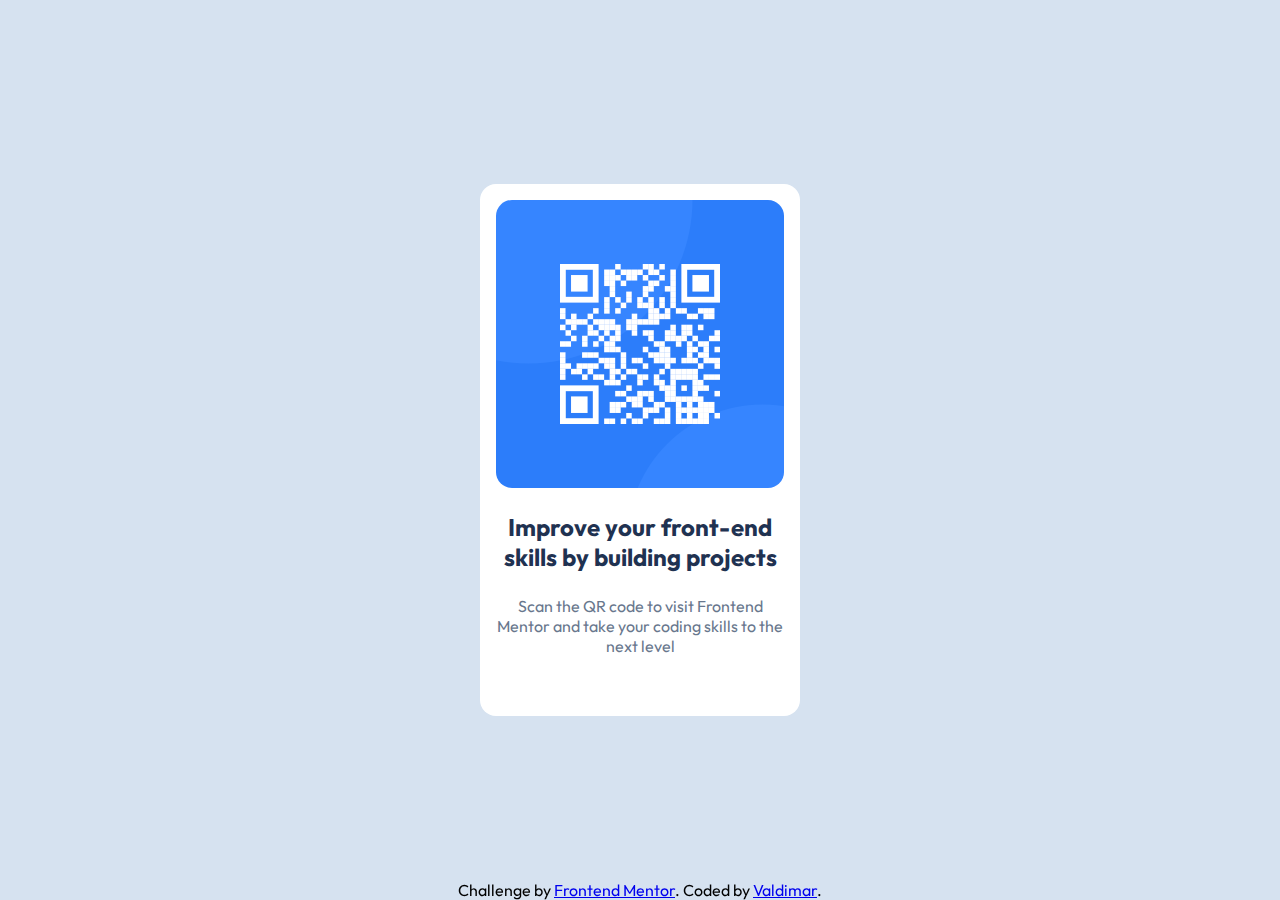
==== qr-code-component/index.html @ 2c01ecbe "feat: finished qr-code-component challenge" ====
<!DOCTYPE html>
<html lang="en">
	<head>
		<meta charset="UTF-8" />
		<meta name="viewport" content="width=device-width, initial-scale=1.0" />
		<!-- displays site properly based on user's device -->

		<link
			rel="icon"
			type="image/png"
			sizes="32x32"
			href="./images/favicon-32x32.png"
		/>
		<link rel="stylesheet" href="style.css" />
		<link rel="preconnect" href="https://fonts.googleapis.com" />
		<link rel="preconnect" href="https://fonts.gstatic.com" crossorigin />
		<link
			href="https://fonts.googleapis.com/css2?family=Outfit:wght@100..900&family=Roboto:ital,wght@0,100;0,300;0,400;0,500;0,700;0,900;1,100;1,300;1,400;1,500;1,700;1,900&family=Space+Mono:ital,wght@0,400;0,700;1,400;1,700&display=swap"
			rel="stylesheet"
		/>

		<title>Frontend Mentor | QR code component</title>
	</head>
	<body>
		<div class="card">
			<img width="288px" src="./images/image-qr-code.png" />
			<h1>Improve your front-end skills by building projects</h1>
			<p>
				Scan the QR code to visit Frontend Mentor and take your coding
				skills to the next level
			</p>
		</div>

		<div class="attribution">
			Challenge by
			<a
				href="https://www.frontendmentor.io?ref=challenge"
				target="_blank"
				>Frontend Mentor</a
			>. Coded by <a href="https://github.com/valdi7913">Valdimar</a>.
		</div>
	</body>
</html>
---- qr-code-component/style.css ----
:root {
    --slate-300: hsl(212, 45%, 89%);
    --slate-500: hsl(216, 15%, 48%);
    --slate-900: hsl(218, 44%, 22%);
    --white: hsl(0, 0%, 100%);

    --spacing-large: 24px;
    --spacing: 16px;
}

* {
    margin: 0;
    padding: 0;
    font-family: Outfit;
}

body {
    height: 100vh;
    display: grid;
    place-content: center;
    background-color: var(--slate-300);
}

.card {
    gap: var(--spacing-large);
    width:320px;
    height:500px;
    padding: var(--spacing) 0;
    display: flex;
    flex-direction: column;
    align-items: center;
    justify-content: start;
    border-radius: 1rem;
    background-color: var(--white);
}

img {
    border-radius: 1rem;
}

h1, p {
    text-align: center;
    padding: 0 var(--spacing);
}

h1 {
    font-size: 24px;
    color: var(--slate-900)
}

p {
    font-size: 16px;
    color: var(--slate-500)
}

.attribution {
    text-align: center;
    position: fixed;
    bottom:0;
    width: 100%;
}
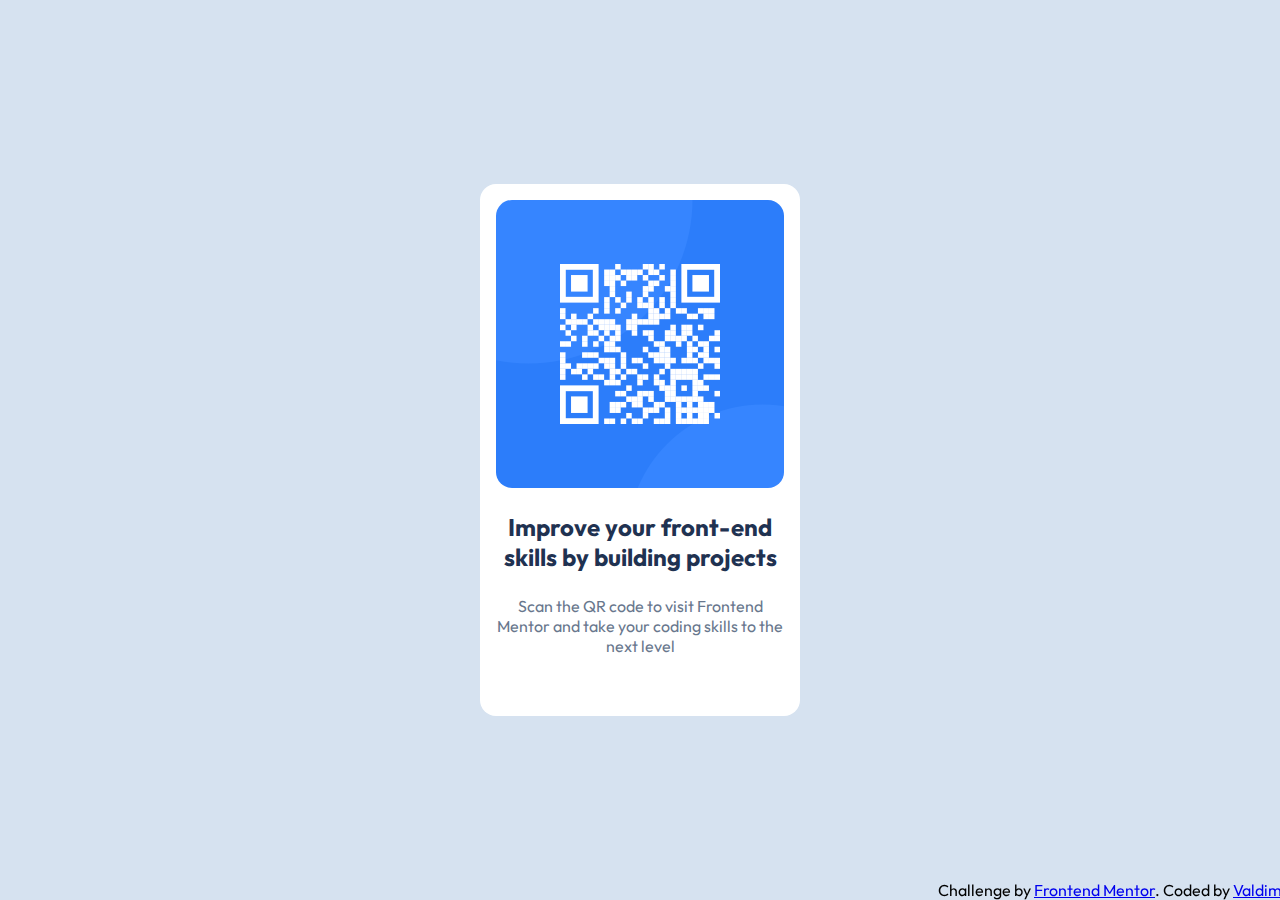
==== commit 499c4552: "fix: aria labels" ====
--- a/qr-code-component/index.html
+++ b/qr-code-component/index.html
@@ -22,22 +22,28 @@
 		<title>Frontend Mentor | QR code component</title>
 	</head>
 	<body>
-		<div class="card">
-			<img width="288px" src="./images/image-qr-code.png" />
-			<h1>Improve your front-end skills by building projects</h1>
-			<p>
-				Scan the QR code to visit Frontend Mentor and take your coding
-				skills to the next level
-			</p>
-		</div>
+		<main role="main">
+			<div class="card">
+				<img
+					alt="qr-code"
+					width="288"
+					src="./images/image-qr-code.png"
+				/>
+				<h1>Improve your front-end skills by building projects</h1>
+				<p>
+					Scan the QR code to visit Frontend Mentor and take your
+					coding skills to the next level
+				</p>
+			</div>
 
-		<div class="attribution">
-			Challenge by
-			<a
-				href="https://www.frontendmentor.io?ref=challenge"
-				target="_blank"
-				>Frontend Mentor</a
-			>. Coded by <a href="https://github.com/valdi7913">Valdimar</a>.
-		</div>
+			<div class="attribution">
+				Challenge by
+				<a
+					href="https://www.frontendmentor.io?ref=challenge"
+					target="_blank"
+					>Frontend Mentor</a
+				>. Coded by <a href="https://github.com/valdi7913">Valdimar</a>.
+			</div>
+		</main>
 	</body>
 </html>
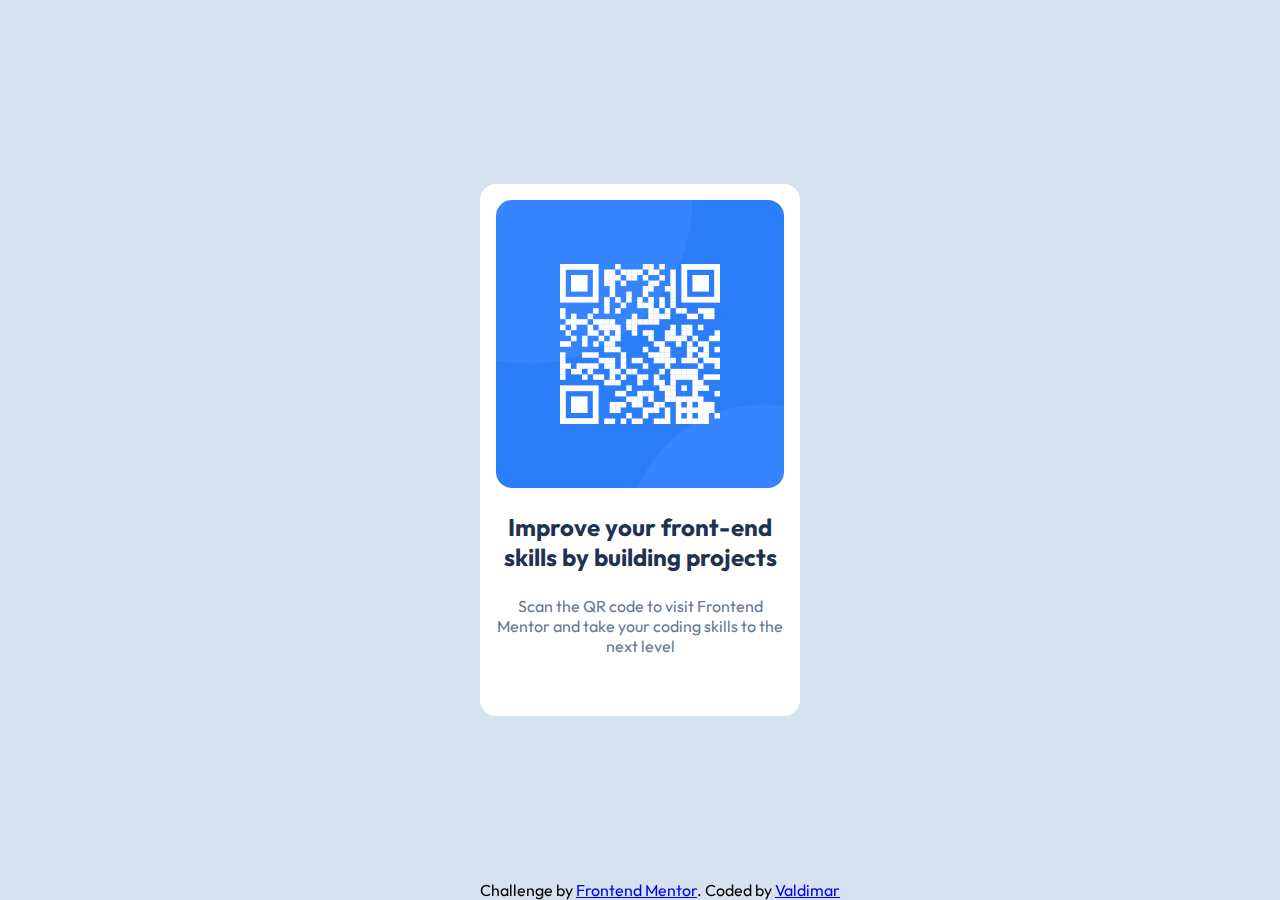
==== commit 18458133: "feat: complete blog-preview-card" ====
--- a/qr-code-component/index.html
+++ b/qr-code-component/index.html
@@ -22,7 +22,7 @@
 		<title>Frontend Mentor | QR code component</title>
 	</head>
 	<body>
-		<main role="main">
+		<main>
 			<div class="card">
 				<img
 					alt="qr-code"
@@ -42,7 +42,10 @@
 					href="https://www.frontendmentor.io?ref=challenge"
 					target="_blank"
 					>Frontend Mentor</a
-				>. Coded by <a href="https://github.com/valdi7913">Valdimar</a>.
+				>. Coded by
+				<a href="https://www.github.com/valdi7913/frontend-mentor"
+					>Valdimar</a
+				>
 			</div>
 		</main>
 	</body>
--- a/qr-code-component/style.css
+++ b/qr-code-component/style.css
@@ -4,7 +4,7 @@
     --slate-900: hsl(218, 44%, 22%);
     --white: hsl(0, 0%, 100%);
 
-    --spacing-large: 24px;
+    --spacing-large: 24px; 
     --spacing: 16px;
 }
 
@@ -54,7 +54,6 @@
 }
 
 .attribution {
-    text-align: center;
     position: fixed;
     bottom:0;
     width: 100%;
